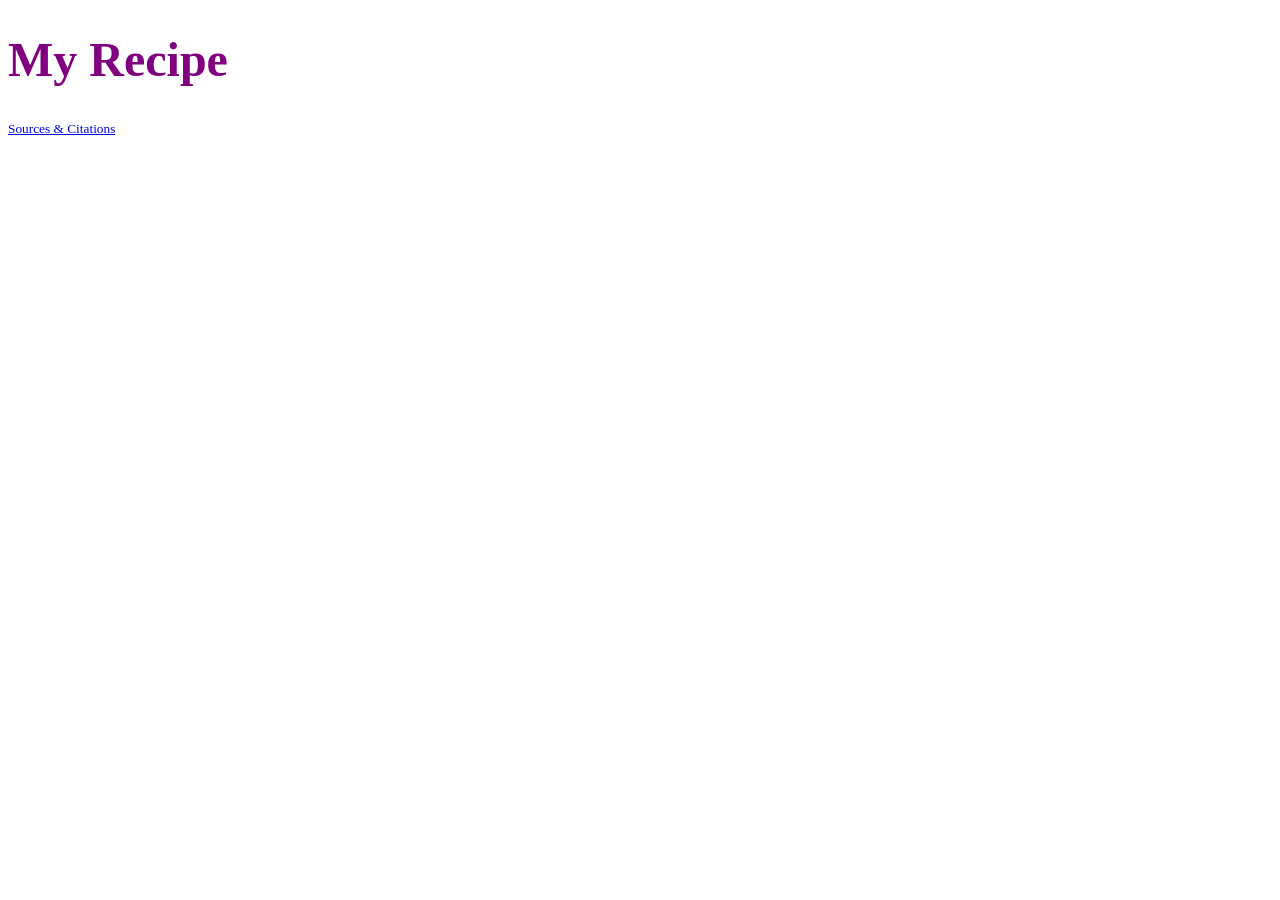
==== index.html @ b53ebb63 "Initial commit" ====
<!DOCTYPE html>
<html lang="en">
  <head>
    <meta charset="utf-8">
    <meta name="viewport" content="width=device-width, initial-scale=1">
    <meta name="description" content="My recipe.">
    <title>My Recipe</title>
    <link rel="stylesheet" type="text/css" href="styles.css">
  </head>
  <body>
    <!-- Your recipe goes here! -->
    <main>
      <h1>My Recipe</h1>      
    </main>
    <footer>      
      <small>
        <a href="citations.html">Sources &amp; Citations</a>
      </small>
    </footer>
  </body>
</html>
---- styles.css ----
/* Your styles go here! */
h1 {
  /* Demo style -- remove me and write your own */
  font-size: 48px;
  color: purple;
}
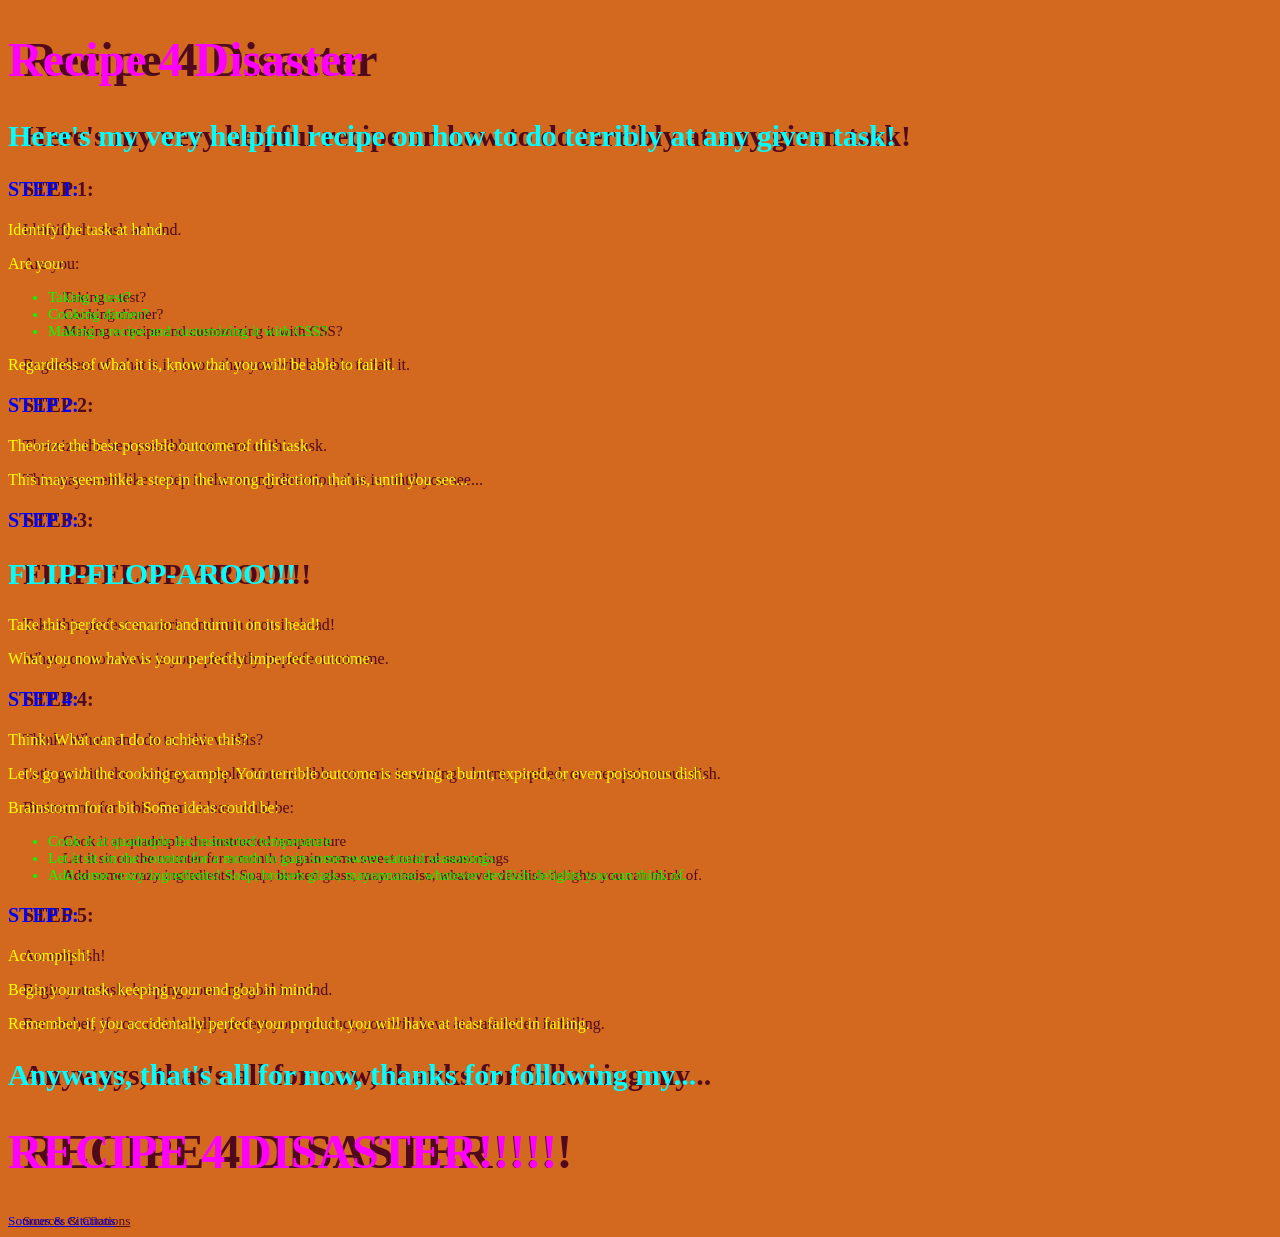
==== commit a01355c9: "version 1" ====
--- a/index.html
+++ b/index.html
@@ -4,14 +4,53 @@
     <meta charset="utf-8">
     <meta name="viewport" content="width=device-width, initial-scale=1">
     <meta name="description" content="My recipe.">
-    <title>My Recipe</title>
+    <title>tab title</title>
     <link rel="stylesheet" type="text/css" href="styles.css">
   </head>
   <body>
     <!-- Your recipe goes here! -->
     <main>
-      <h1>My Recipe</h1>      
+      <h1>Recipe 4 Disaster</h1>  
+      <h2>Here's my very helpful recipe on how to do terribly at any given task!</h2>  
     </main>
+    <h3>STEP 1:</h3>
+    <p>Identify the task at hand.</p>
+    <div>
+    <p>Are you:</p>
+    <ul>
+    <li>Taking a test?</li>
+    <li>Cooking dinner?</li>
+    <li>Making a recipe and customizing it with CSS?</li>
+    </ul>
+    <p>Regardless of what it is, know that you will be able to fail it.</p>
+    <h3>STEP 2:</h3>
+    <p>Theorize the best possible outcome of this task.</p>
+    <div>
+    <p>This may seem like a step in the wrong direction, that is, until you see...</p>
+    <h3>STEP 3:</h3>
+    <h2>FLIP-FLOP-AROO!!!</h2>
+    <p>Take this perfect scenario and turn it on its head!</p>
+    <div>
+    <p>What you now have is your perfectly imperfect outcome.</p>
+    <h3>STEP 4:</h3>
+    <p>Think: What can I do to achieve this?</p>
+    <div>
+    <p>Let's go with the cooking example. Your terrible outcome is serving a burnt, expired, or even poisonous dish.</p>
+    <div>
+    <p>Brainstorm for a bit. Some ideas could be:</p>
+    <ul>
+    <li>Cook it at quadruple the instructed temperature</li>
+    <li>Let it sit on the counter for a month to gain some sweet natural seasonings</li>
+    <li>Add some crazy ingredients! Soap, broken glass, mayonnaise, whatever devilish delights you can think of.</li>
+    </ul>
+    <h3>STEP 5:</h3>
+    <p>Accomplish!</p>
+    <div>
+    <p>Begin your task, keeping your end goal in mind.</p>
+    <div>
+    <p>Remember, if you accidentally perfect your product, you will have at least failed in failing.</p>
+    <h2>Anyways, that's all for now, thanks for following my...</h2>
+    <h1>RECIPE 4 DISASTER!!!!!</h1>
     <footer>      
       <small>
         <a href="citations.html">Sources &amp; Citations</a>
--- a/styles.css
+++ b/styles.css
@@ -1,6 +1,30 @@
 /* Your styles go here! */
 h1 {
-  /* Demo style -- remove me and write your own */
   font-size: 48px;
-  color: purple;
+  color: rgb(255, 0, 255)
 }
+
+h2 {
+  font-size: 30px;
+  color: rgb(0, 255, 255)
+}
+
+h3 {
+  font-size: 20px;
+  color: rgb(0, 0, 255)
+}
+
+li {
+  font-size: 15px;
+  color: rgb(0, 255, 0)
+}
+
+p {
+  font-size: 16px;
+  color: yellow
+}
+
+body {
+  background-color: chocolate;
+  text-shadow: 15px 0px rgb(81, 10, 29);
+}
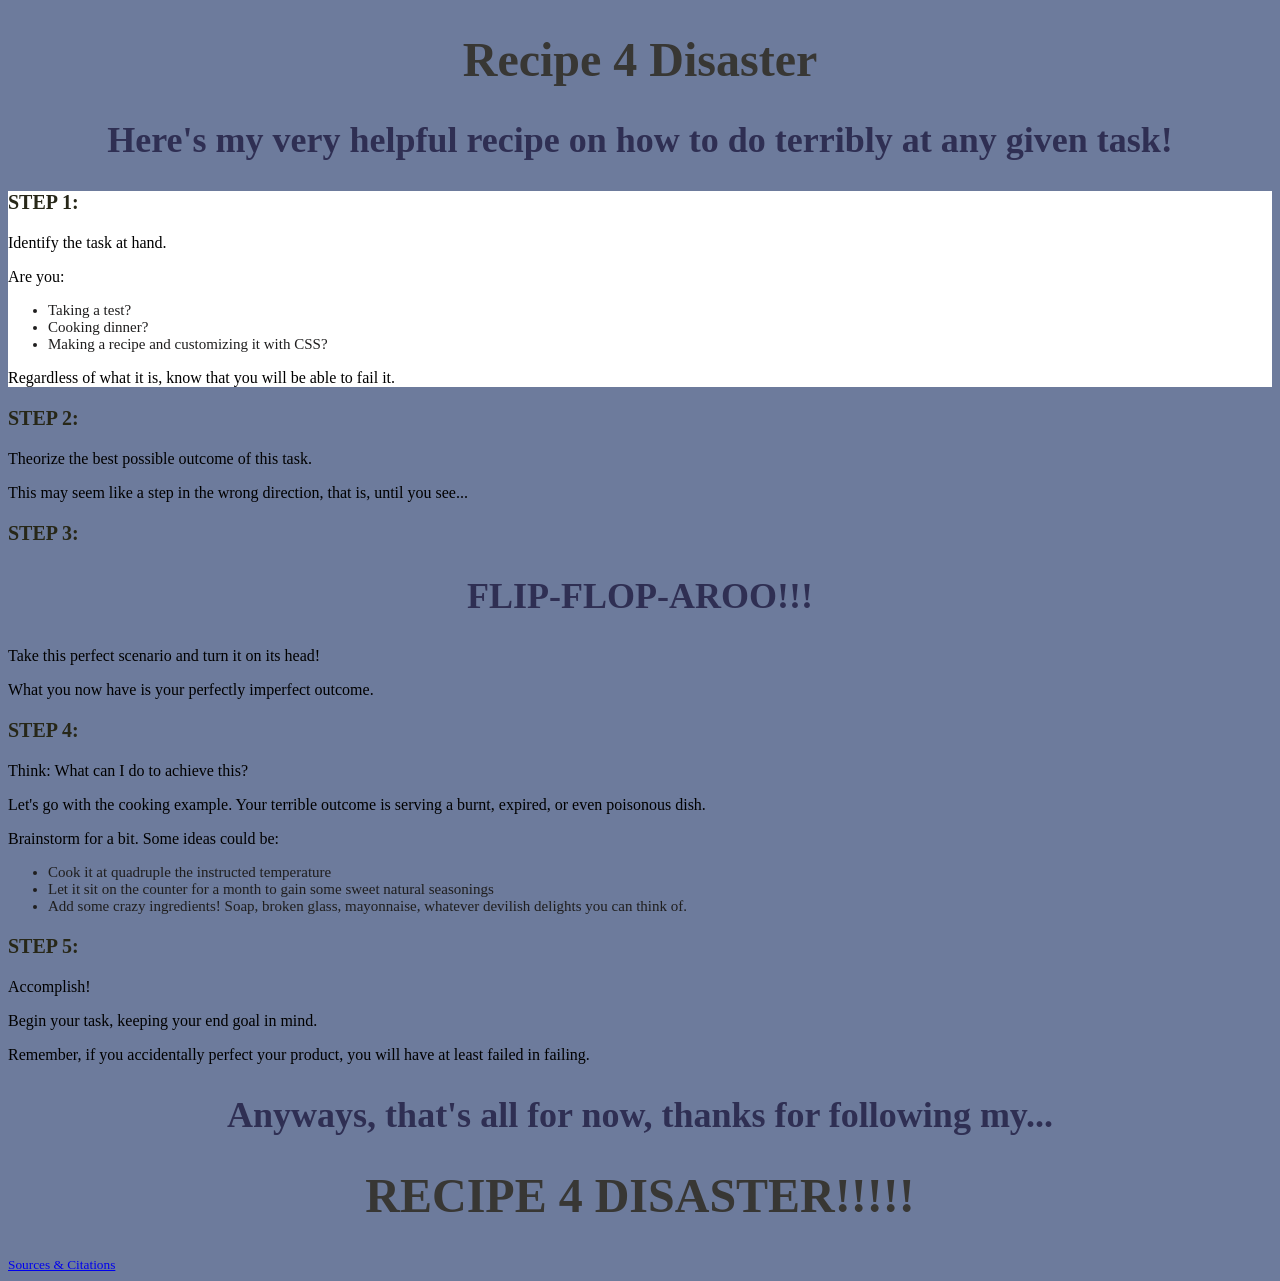
==== commit ec1b0dce: "saving so i can restart" ====
--- a/index.html
+++ b/index.html
@@ -13,44 +13,47 @@
       <h1>Recipe 4 Disaster</h1>  
       <h2>Here's my very helpful recipe on how to do terribly at any given task!</h2>  
     </main>
-    <h3>STEP 1:</h3>
-    <p>Identify the task at hand.</p>
-    <div>
-    <p>Are you:</p>
-    <ul>
-    <li>Taking a test?</li>
-    <li>Cooking dinner?</li>
-    <li>Making a recipe and customizing it with CSS?</li>
-    </ul>
-    <p>Regardless of what it is, know that you will be able to fail it.</p>
-    <h3>STEP 2:</h3>
-    <p>Theorize the best possible outcome of this task.</p>
-    <div>
-    <p>This may seem like a step in the wrong direction, that is, until you see...</p>
-    <h3>STEP 3:</h3>
-    <h2>FLIP-FLOP-AROO!!!</h2>
-    <p>Take this perfect scenario and turn it on its head!</p>
-    <div>
-    <p>What you now have is your perfectly imperfect outcome.</p>
-    <h3>STEP 4:</h3>
-    <p>Think: What can I do to achieve this?</p>
-    <div>
-    <p>Let's go with the cooking example. Your terrible outcome is serving a burnt, expired, or even poisonous dish.</p>
-    <div>
-    <p>Brainstorm for a bit. Some ideas could be:</p>
-    <ul>
-    <li>Cook it at quadruple the instructed temperature</li>
-    <li>Let it sit on the counter for a month to gain some sweet natural seasonings</li>
-    <li>Add some crazy ingredients! Soap, broken glass, mayonnaise, whatever devilish delights you can think of.</li>
-    </ul>
-    <h3>STEP 5:</h3>
-    <p>Accomplish!</p>
-    <div>
-    <p>Begin your task, keeping your end goal in mind.</p>
-    <div>
-    <p>Remember, if you accidentally perfect your product, you will have at least failed in failing.</p>
-    <h2>Anyways, that's all for now, thanks for following my...</h2>
-    <h1>RECIPE 4 DISASTER!!!!!</h1>
+    <div class="step1">
+      <h3>STEP 1:</h3>
+      <p>Identify the task at hand.</p>
+      <p>Are you:</p>
+      <ul>
+        <li>Taking a test?</li>
+        <li>Cooking dinner?</li>
+        <li>Making a recipe and customizing it with CSS?</li>
+      </ul>
+      <p>Regardless of what it is, know that you will be able to fail it.</p>
+    </div>
+    <div class="step2">
+      <h3>STEP 2:</h3>
+      <p>Theorize the best possible outcome of this task.</p>
+      <p>This may seem like a step in the wrong direction, that is, until you see...</p>
+    </div>
+    <div class="step3">
+      <h3>STEP 3:</h3>
+      <h2>FLIP-FLOP-AROO!!!</h2>
+      <p>Take this perfect scenario and turn it on its head!</p>
+      <p>What you now have is your perfectly imperfect outcome.</p>
+    </div>
+    <div class="step4">
+      <h3>STEP 4:</h3>
+      <p>Think: What can I do to achieve this?</p>
+      <p>Let's go with the cooking example. Your terrible outcome is serving a burnt, expired, or even poisonous dish.</p>
+      <p>Brainstorm for a bit. Some ideas could be:</p>
+      <ul>
+        <li>Cook it at quadruple the instructed temperature</li>
+        <li>Let it sit on the counter for a month to gain some sweet natural seasonings</li>
+        <li>Add some crazy ingredients! Soap, broken glass, mayonnaise, whatever devilish delights you can think of.</li>
+      </ul>
+    </div>
+    <div class="step5">
+      <h3>STEP 5:</h3>
+      <p>Accomplish!</p>
+      <p>Begin your task, keeping your end goal in mind.</p>
+      <p>Remember, if you accidentally perfect your product, you will have at least failed in failing.</p>
+    </div>
+      <h2>Anyways, that's all for now, thanks for following my...</h2>
+      <h1>RECIPE 4 DISASTER!!!!!</h1>
     <footer>      
       <small>
         <a href="citations.html">Sources &amp; Citations</a>
--- a/styles.css
+++ b/styles.css
@@ -1,30 +1,42 @@
-/* Your styles go here! */
+/* these are the variables I had to add for color and if you couldn't tell, I don't like it */
+:root {
+--idontlikethis: rgb(109, 123, 156);
+--idislikethis: rgb(56, 55, 52);
+--idontenjoythis: rgb(47, 47, 83);
+--idespisethis: rgb(39, 39, 24);
+--okaymaybenotdespisebutidontlikeit: rgb(31, 30, 30);
+}
+
 h1 {
+  text-align: center;
   font-size: 48px;
-  color: rgb(255, 0, 255)
+  color: var(--idislikethis);
 }
 
 h2 {
-  font-size: 30px;
-  color: rgb(0, 255, 255)
+  text-align: center;
+  font-size: 36px;
+  color: var(--idontenjoythis);
 }
 
 h3 {
   font-size: 20px;
-  color: rgb(0, 0, 255)
+  color: var(--idespisethis);
 }
 
 li {
   font-size: 15px;
-  color: rgb(0, 255, 0)
+  color: var(--okaymaybenotdespisebutidontlikeit);
 }
 
 p {
   font-size: 16px;
-  color: yellow
 }
 
 body {
-  background-color: chocolate;
-  text-shadow: 15px 0px rgb(81, 10, 29);
+  background-color: var(--idontlikethis);
 }
+
+.step1 {
+  background-color: white;
+}
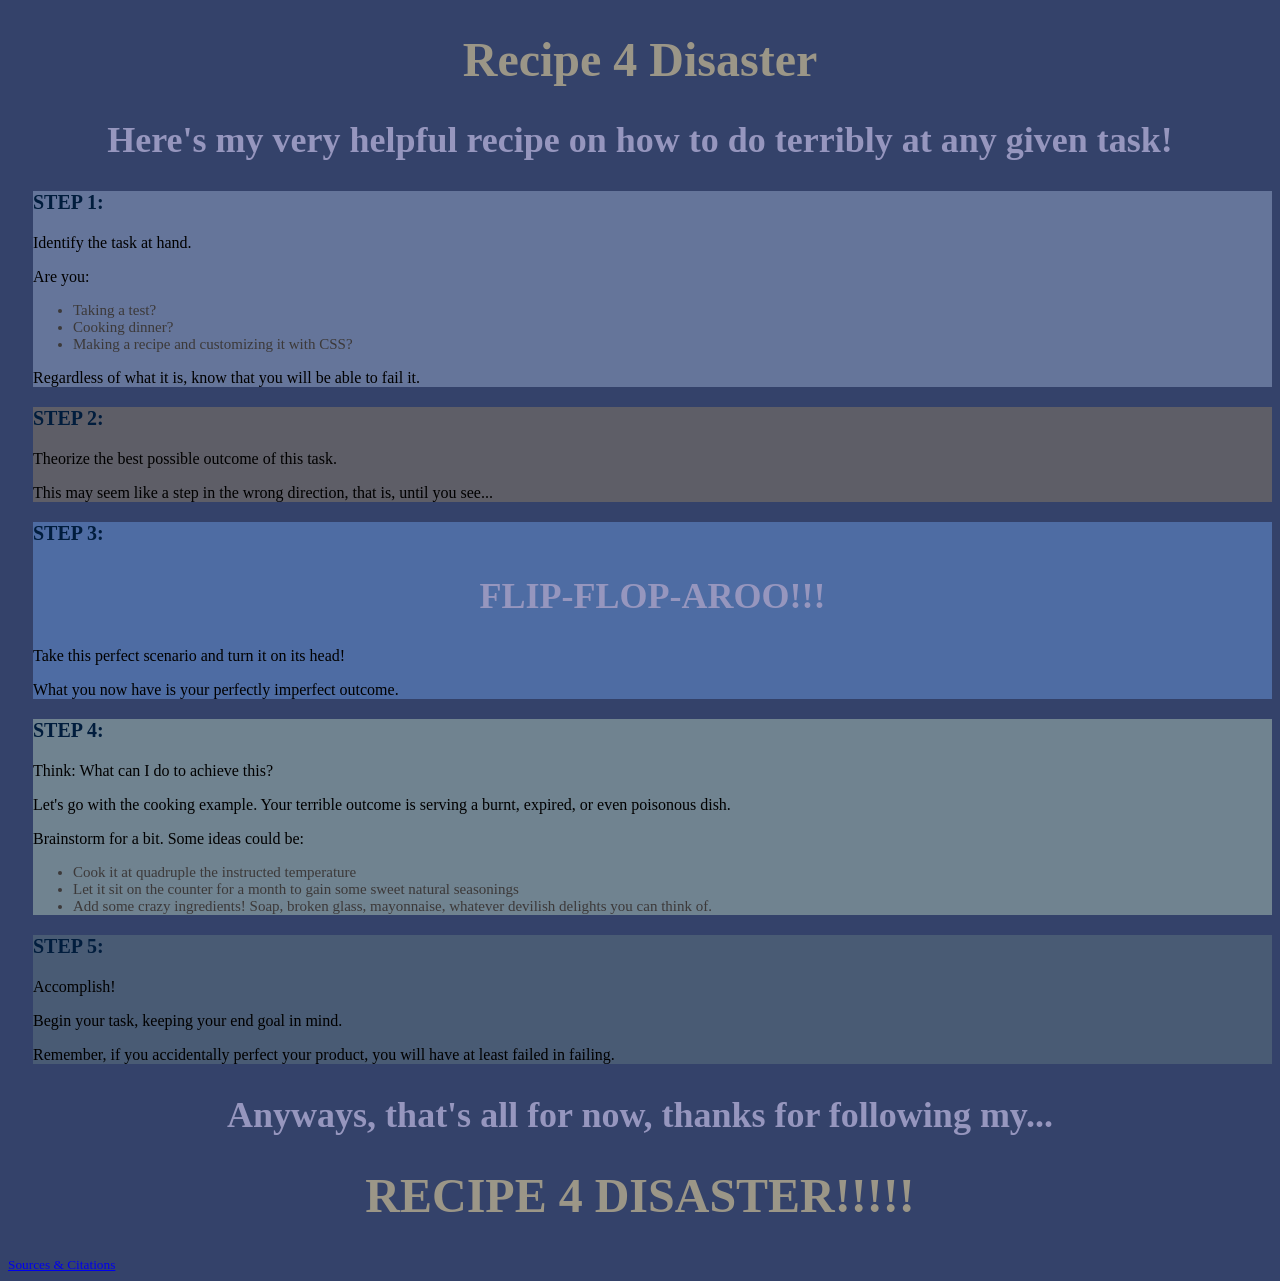
==== commit 3952cc1e: "test" ====
--- a/index.html
+++ b/index.html
@@ -9,11 +9,12 @@
   </head>
   <body>
     <!-- Your recipe goes here! -->
+    <header>
+      <h1>Recipe 4 Disaster</h1>  
+      <h2>Here's my very helpful recipe on how to do terribly at any given task!</h2>
+    </header>
     <main>
-      <h1>Recipe 4 Disaster</h1>  
-      <h2>Here's my very helpful recipe on how to do terribly at any given task!</h2>  
-    </main>
-    <div class="step1">
+      <div class="step1">
       <h3>STEP 1:</h3>
       <p>Identify the task at hand.</p>
       <p>Are you:</p>
@@ -23,19 +24,19 @@
         <li>Making a recipe and customizing it with CSS?</li>
       </ul>
       <p>Regardless of what it is, know that you will be able to fail it.</p>
-    </div>
-    <div class="step2">
+      </div>
+      <div class="step2">
       <h3>STEP 2:</h3>
       <p>Theorize the best possible outcome of this task.</p>
       <p>This may seem like a step in the wrong direction, that is, until you see...</p>
-    </div>
-    <div class="step3">
+      </div>
+      <div class="step3">
       <h3>STEP 3:</h3>
       <h2>FLIP-FLOP-AROO!!!</h2>
       <p>Take this perfect scenario and turn it on its head!</p>
       <p>What you now have is your perfectly imperfect outcome.</p>
-    </div>
-    <div class="step4">
+      </div>
+      <div class="step4">
       <h3>STEP 4:</h3>
       <p>Think: What can I do to achieve this?</p>
       <p>Let's go with the cooking example. Your terrible outcome is serving a burnt, expired, or even poisonous dish.</p>
@@ -45,15 +46,16 @@
         <li>Let it sit on the counter for a month to gain some sweet natural seasonings</li>
         <li>Add some crazy ingredients! Soap, broken glass, mayonnaise, whatever devilish delights you can think of.</li>
       </ul>
-    </div>
-    <div class="step5">
+      </div>
+      <div class="step5">
       <h3>STEP 5:</h3>
       <p>Accomplish!</p>
       <p>Begin your task, keeping your end goal in mind.</p>
       <p>Remember, if you accidentally perfect your product, you will have at least failed in failing.</p>
-    </div>
+      </div>
       <h2>Anyways, that's all for now, thanks for following my...</h2>
       <h1>RECIPE 4 DISASTER!!!!!</h1>
+    </main>
     <footer>      
       <small>
         <a href="citations.html">Sources &amp; Citations</a>
--- a/styles.css
+++ b/styles.css
@@ -1,10 +1,10 @@
 /* these are the variables I had to add for color and if you couldn't tell, I don't like it */
 :root {
---idontlikethis: rgb(109, 123, 156);
---idislikethis: rgb(56, 55, 52);
---idontenjoythis: rgb(47, 47, 83);
---idespisethis: rgb(39, 39, 24);
---okaymaybenotdespisebutidontlikeit: rgb(31, 30, 30);
+--idontlikethis: rgb(52, 66, 106);
+--idislikethis: rgb(155, 150, 135);
+--idontenjoythis: rgb(150, 150, 190);
+--idespisethis: rgb(1, 29, 61);
+--okaymaybenotdespisebutidontlikeit: rgb(60, 57, 57);
 }
 
 h1 {
@@ -38,5 +38,26 @@
 }
 
 .step1 {
-  background-color: white;
+  background-color: rgb(101, 117, 154);
+  margin-left: 25px;
 }
+
+.step2 {
+  background-color: rgb(94, 94, 103);
+  margin-left: 25px;
+}
+
+.step3 {
+  background-color: rgb(78, 108, 163);
+  margin-left: 25px;
+}
+
+.step4 {
+  background-color: rgb(112, 131, 144);
+  margin-left: 25px;
+}
+
+.step5 {
+  background-color: rgba(123, 149, 139, 0.3);
+  margin-left: 25px;
+}
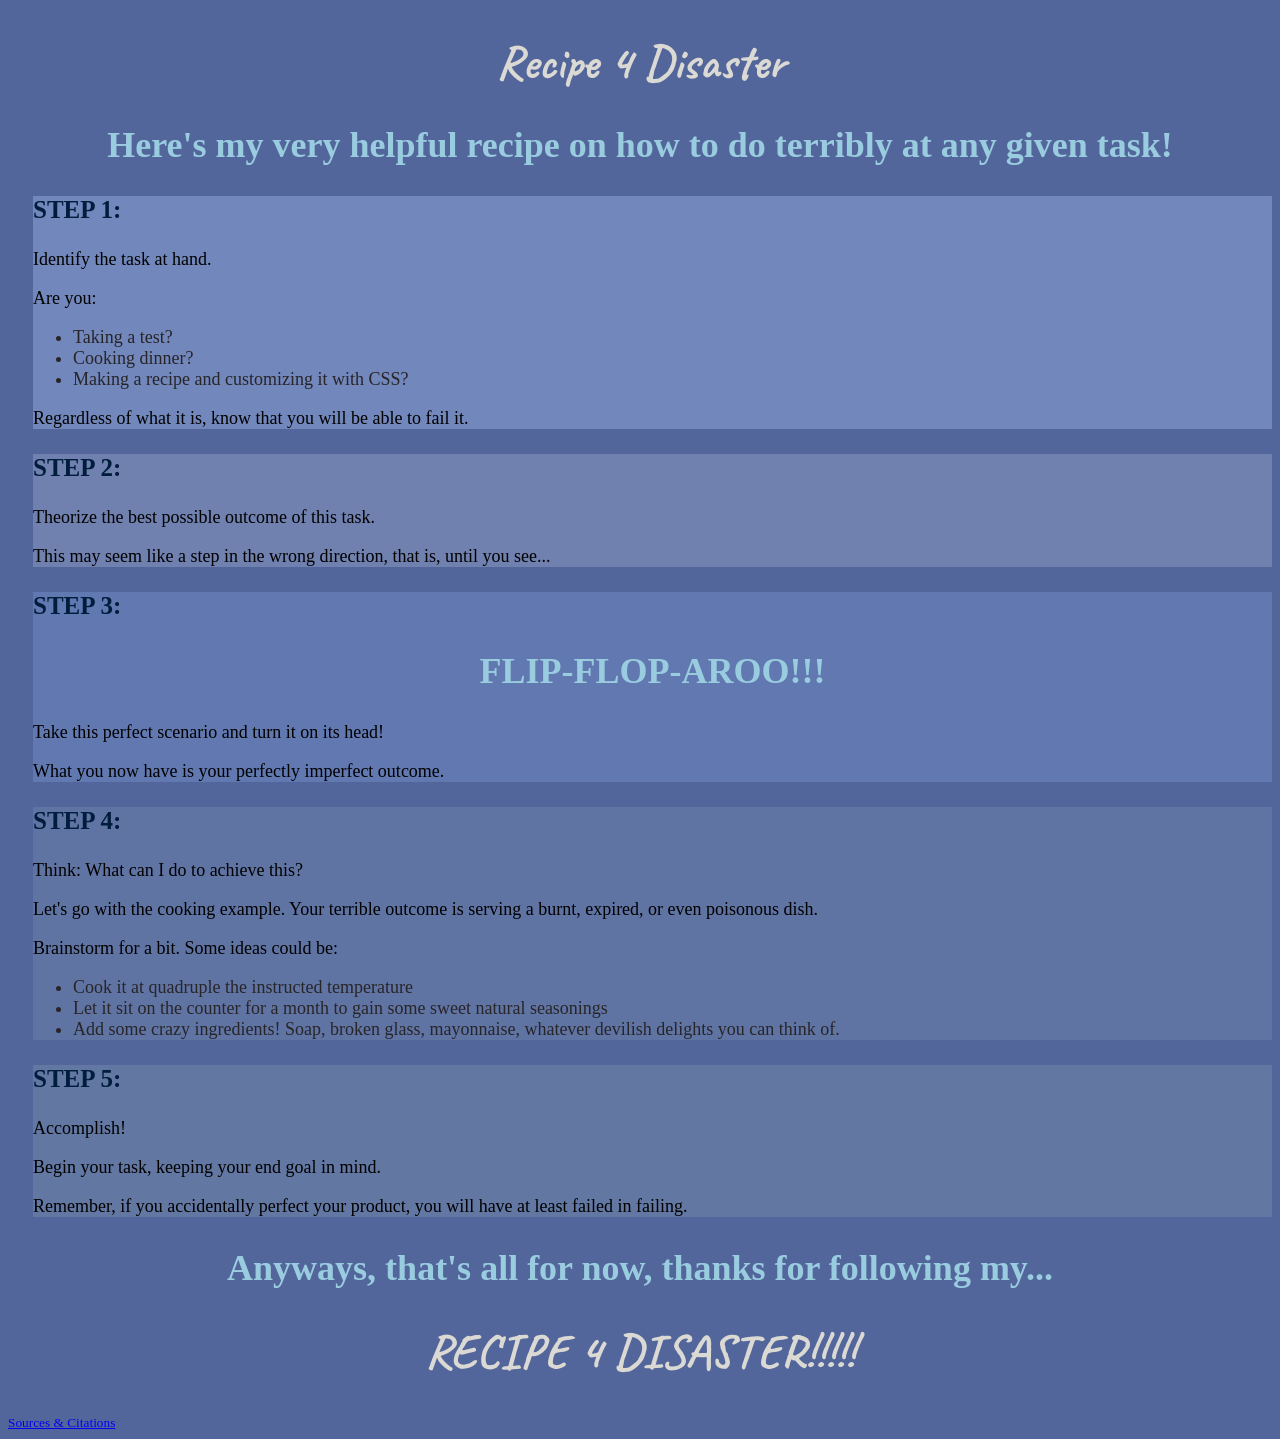
==== commit 1214fe36: "used ai slop :O" ====
--- a/index.html
+++ b/index.html
@@ -5,6 +5,12 @@
     <meta name="viewport" content="width=device-width, initial-scale=1">
     <meta name="description" content="My recipe.">
     <title>tab title</title>
+    <!-- AI-generated content starts here -->
+    <!-- Student prompt: "Please use the # Caveat font from Google Fonts and use it for my h1 heading." -->
+    <link rel="preconnect" href="https://fonts.googleapis.com">
+    <link rel="preconnect" href="https://fonts.gstatic.com" crossorigin>
+    <link href="https://fonts.googleapis.com/css2?family=Caveat:wght@400;700&display=swap" rel="stylesheet">
+    <!-- AI-generated content ends here -->
     <link rel="stylesheet" type="text/css" href="styles.css">
   </head>
   <body>
--- a/styles.css
+++ b/styles.css
@@ -1,15 +1,19 @@
-/* these are the variables I had to add for color and if you couldn't tell, I don't like it */
+/* these are the variables I had to add for color*/
 :root {
---idontlikethis: rgb(52, 66, 106);
---idislikethis: rgb(155, 150, 135);
---idontenjoythis: rgb(150, 150, 190);
+--idontlikethis: rgb(83, 102, 155);
+--idislikethis: rgb(219, 217, 212);
+--idontenjoythis: rgb(154, 204, 224);
 --idespisethis: rgb(1, 29, 61);
---okaymaybenotdespisebutidontlikeit: rgb(60, 57, 57);
+--okaymaybenotdespisebutidontlikeit: rgb(40, 37, 40);
 }
 
 h1 {
   text-align: center;
   font-size: 48px;
+  /* AI-generated code starts here (As instructed in fonts tutorial) */
+    /* Student prompt: "Please use the # Caveat font from Google Fonts and use it for my h1 heading." */
+  font-family: "Caveat", cursive;
+  /* AI-generated code ends here */
   color: var(--idislikethis);
 }
 
@@ -20,17 +24,17 @@
 }
 
 h3 {
-  font-size: 20px;
+  font-size: 25px;
   color: var(--idespisethis);
 }
 
 li {
-  font-size: 15px;
+  font-size: 18px;
   color: var(--okaymaybenotdespisebutidontlikeit);
 }
 
 p {
-  font-size: 16px;
+  font-size: 18px;
 }
 
 body {
@@ -38,26 +42,26 @@
 }
 
 .step1 {
-  background-color: rgb(101, 117, 154);
+  background-color: rgba(145, 167, 219, 0.5);
   margin-left: 25px;
 }
 
 .step2 {
-  background-color: rgb(94, 94, 103);
+  background-color: rgba(231, 231, 254, 0.2);
   margin-left: 25px;
 }
 
 .step3 {
-  background-color: rgb(78, 108, 163);
+  background-color: rgba(130, 163, 224, 0.3);
   margin-left: 25px;
 }
 
 .step4 {
-  background-color: rgb(112, 131, 144);
+  background-color: rgba(170, 196, 213, 0.15);
   margin-left: 25px;
 }
 
 .step5 {
-  background-color: rgba(123, 149, 139, 0.3);
+  background-color: rgba(181, 213, 201, 0.15);
   margin-left: 25px;
 }
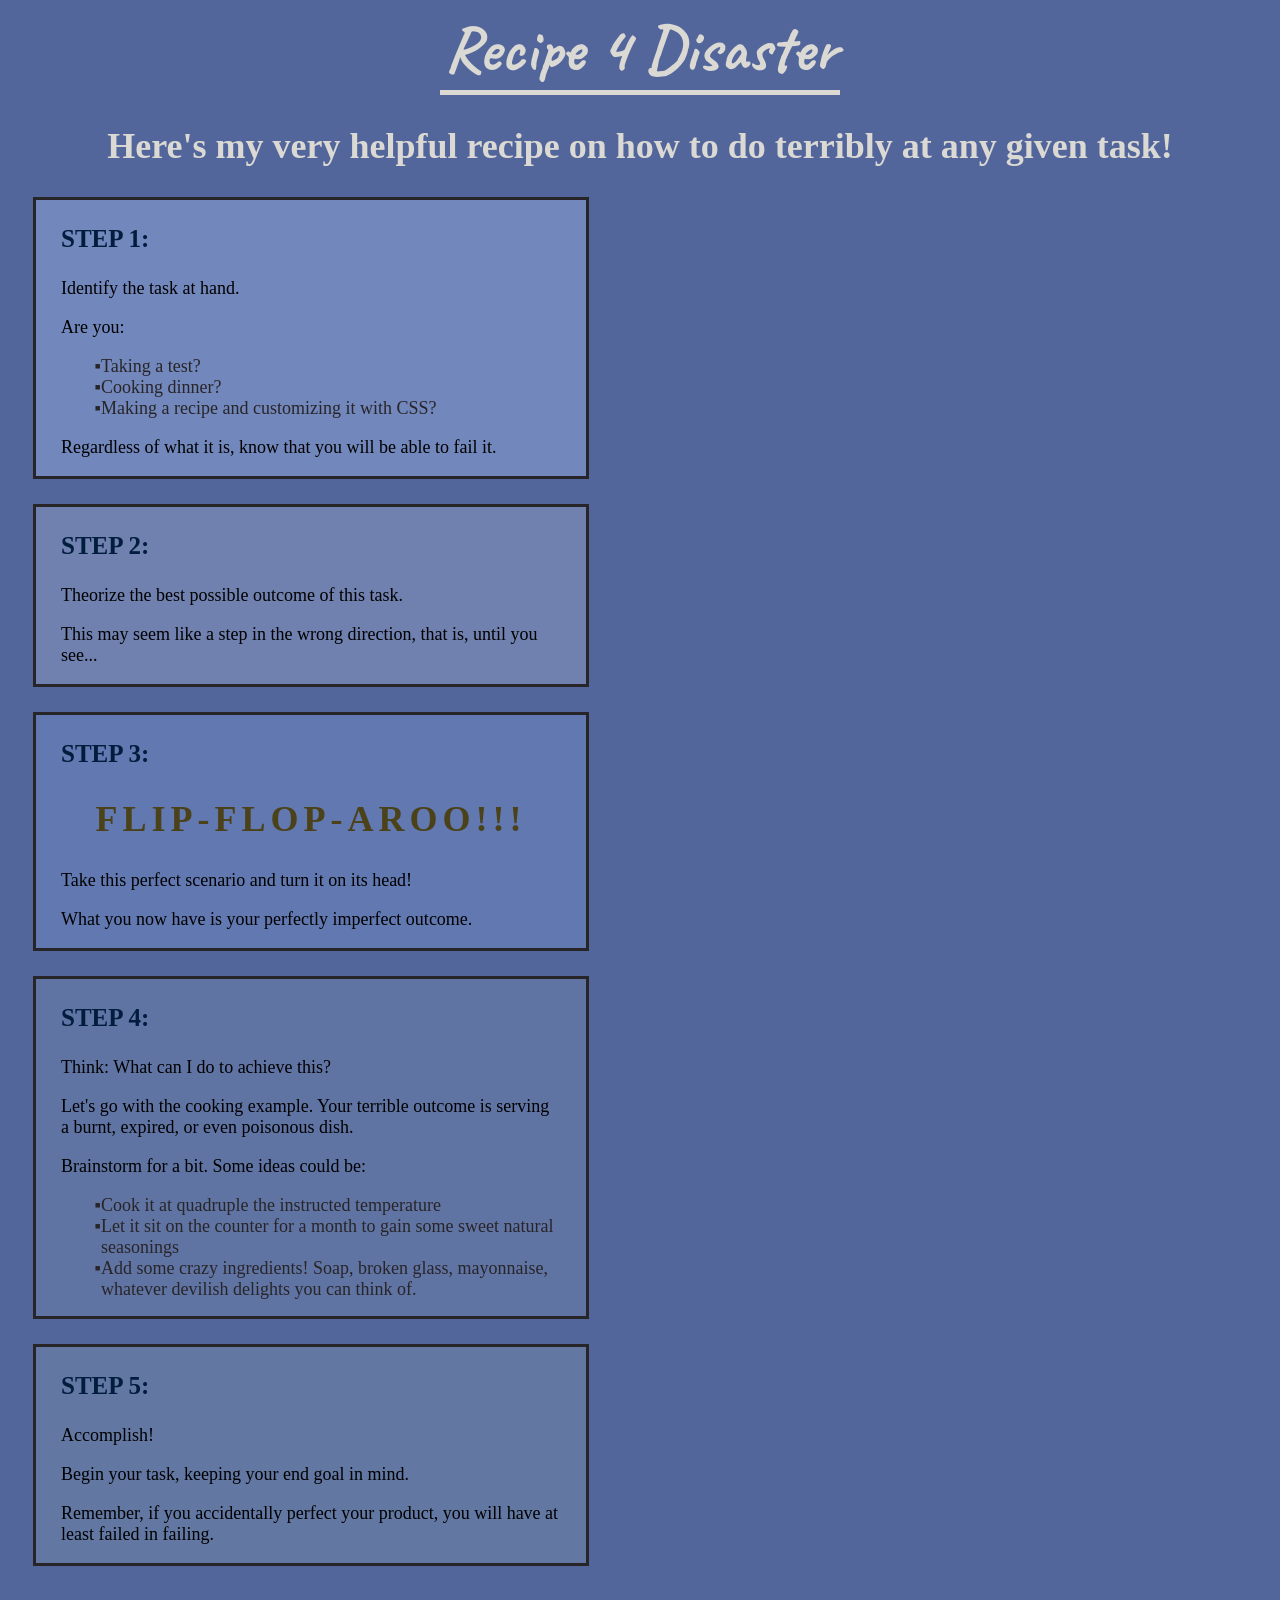
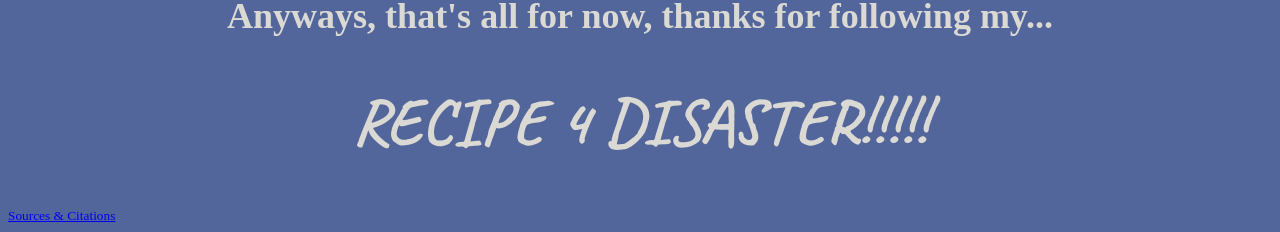
==== commit 33f6a00c: "commit" ====
--- a/index.html
+++ b/index.html
@@ -16,12 +16,12 @@
   <body>
     <!-- Your recipe goes here! -->
     <header>
-      <h1>Recipe 4 Disaster</h1>  
+      <h1 class="thebottomborderthatiwantforjustthetopofthepage">Recipe 4 Disaster</h1>  
       <h2>Here's my very helpful recipe on how to do terribly at any given task!</h2>
     </header>
     <main>
       <div class="step1">
-      <h3>STEP 1:</h3>
+      <h3>step 1:</h3>
       <p>Identify the task at hand.</p>
       <p>Are you:</p>
       <ul>
@@ -32,18 +32,18 @@
       <p>Regardless of what it is, know that you will be able to fail it.</p>
       </div>
       <div class="step2">
-      <h3>STEP 2:</h3>
+      <h3>step 2:</h3>
       <p>Theorize the best possible outcome of this task.</p>
       <p>This may seem like a step in the wrong direction, that is, until you see...</p>
       </div>
       <div class="step3">
-      <h3>STEP 3:</h3>
+      <h3>step 3:</h3>
       <h2>FLIP-FLOP-AROO!!!</h2>
       <p>Take this perfect scenario and turn it on its head!</p>
       <p>What you now have is your perfectly imperfect outcome.</p>
       </div>
       <div class="step4">
-      <h3>STEP 4:</h3>
+      <h3>step 4:</h3>
       <p>Think: What can I do to achieve this?</p>
       <p>Let's go with the cooking example. Your terrible outcome is serving a burnt, expired, or even poisonous dish.</p>
       <p>Brainstorm for a bit. Some ideas could be:</p>
@@ -54,7 +54,7 @@
       </ul>
       </div>
       <div class="step5">
-      <h3>STEP 5:</h3>
+      <h3>step 5:</h3>
       <p>Accomplish!</p>
       <p>Begin your task, keeping your end goal in mind.</p>
       <p>Remember, if you accidentally perfect your product, you will have at least failed in failing.</p>
--- a/styles.css
+++ b/styles.css
@@ -2,14 +2,14 @@
 :root {
 --idontlikethis: rgb(83, 102, 155);
 --idislikethis: rgb(219, 217, 212);
---idontenjoythis: rgb(154, 204, 224);
+--idontenjoythis: rgb(219, 217, 212);
 --idespisethis: rgb(1, 29, 61);
 --okaymaybenotdespisebutidontlikeit: rgb(40, 37, 40);
 }
-
+/*this is AI SLOP give me an F for cheating*/
 h1 {
   text-align: center;
-  font-size: 48px;
+  font-size: 65px;
   /* AI-generated code starts here (As instructed in fonts tutorial) */
     /* Student prompt: "Please use the # Caveat font from Google Fonts and use it for my h1 heading." */
   font-family: "Caveat", cursive;
@@ -26,11 +26,13 @@
 h3 {
   font-size: 25px;
   color: var(--idespisethis);
+  text-transform: uppercase;
 }
 
 li {
   font-size: 18px;
   color: var(--okaymaybenotdespisebutidontlikeit);
+  list-style-type: "▪️";
 }
 
 p {
@@ -43,25 +45,56 @@
 
 .step1 {
   background-color: rgba(145, 167, 219, 0.5);
-  margin-left: 25px;
+  border: 3px solid var(--okaymaybenotdespisebutidontlikeit);
+  padding-left: 25px;
+  padding-right: 25px;
+  margin: 25px;
+  max-width: 500px;
 }
 
 .step2 {
   background-color: rgba(231, 231, 254, 0.2);
-  margin-left: 25px;
+  padding-left: 25px;
+  padding-right: 25px;
+  margin: 25px;
+  border: 3px solid var(--okaymaybenotdespisebutidontlikeit);
+  max-width: 500px;
 }
 
 .step3 {
   background-color: rgba(130, 163, 224, 0.3);
-  margin-left: 25px;
+  border: 3px solid var(--okaymaybenotdespisebutidontlikeit);
+  padding-left: 25px;
+  padding-right: 25px;
+  margin: 25px;
+  max-width: 500px;
+}
+
+.step3 h2{
+  color: rgb(75, 66, 25);
+  letter-spacing: 5px;
 }
 
 .step4 {
   background-color: rgba(170, 196, 213, 0.15);
-  margin-left: 25px;
+  border: 3px solid var(--okaymaybenotdespisebutidontlikeit);
+  padding-left: 25px;
+  padding-right: 25px;
+  margin: 25px;
+  max-width: 500px;
 }
 
 .step5 {
   background-color: rgba(181, 213, 201, 0.15);
-  margin-left: 25px;
+  border: 3px solid var(--okaymaybenotdespisebutidontlikeit);
+  padding-left: 25px;
+  padding-right: 25px;
+  margin: 25px;
+  max-width: 500px;
 }
+
+.thebottomborderthatiwantforjustthetopofthepage {
+  border-bottom: 5px solid var(--idislikethis);
+  width: 400px;
+  margin: auto;
+}
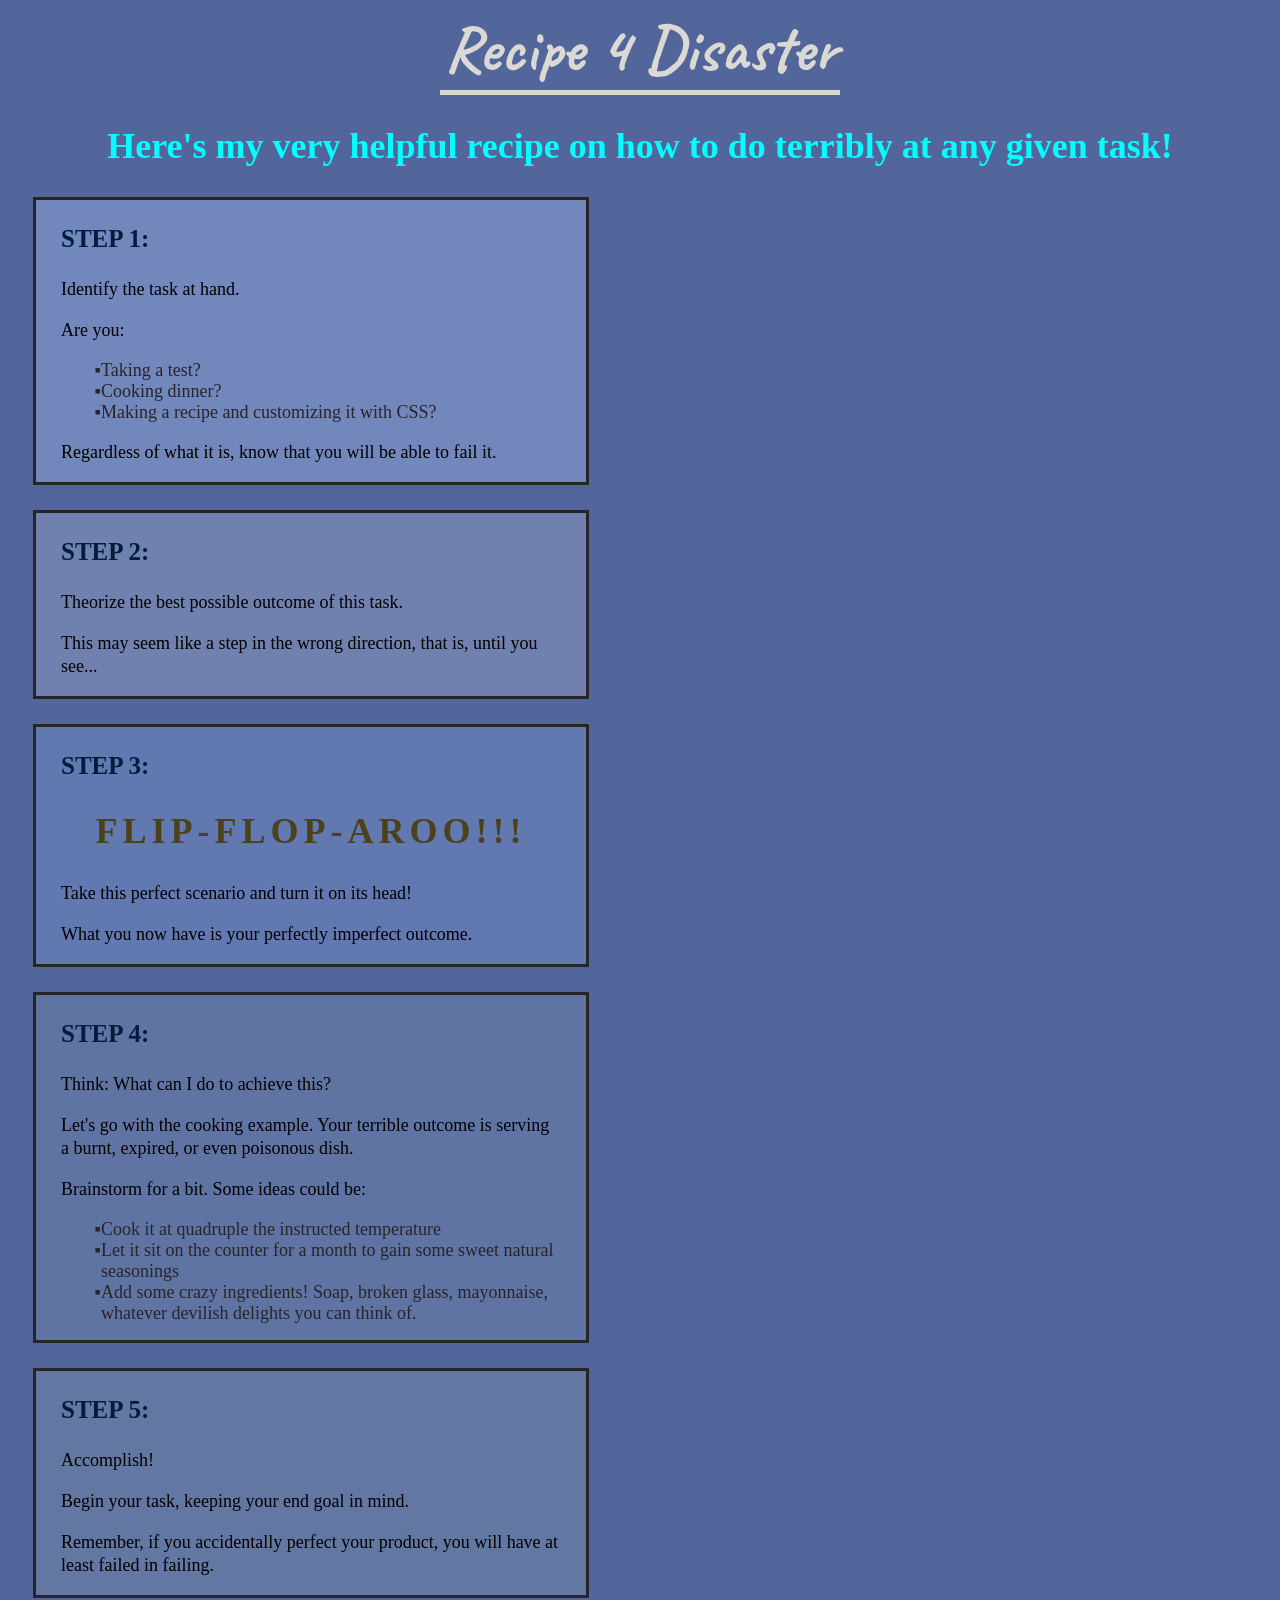
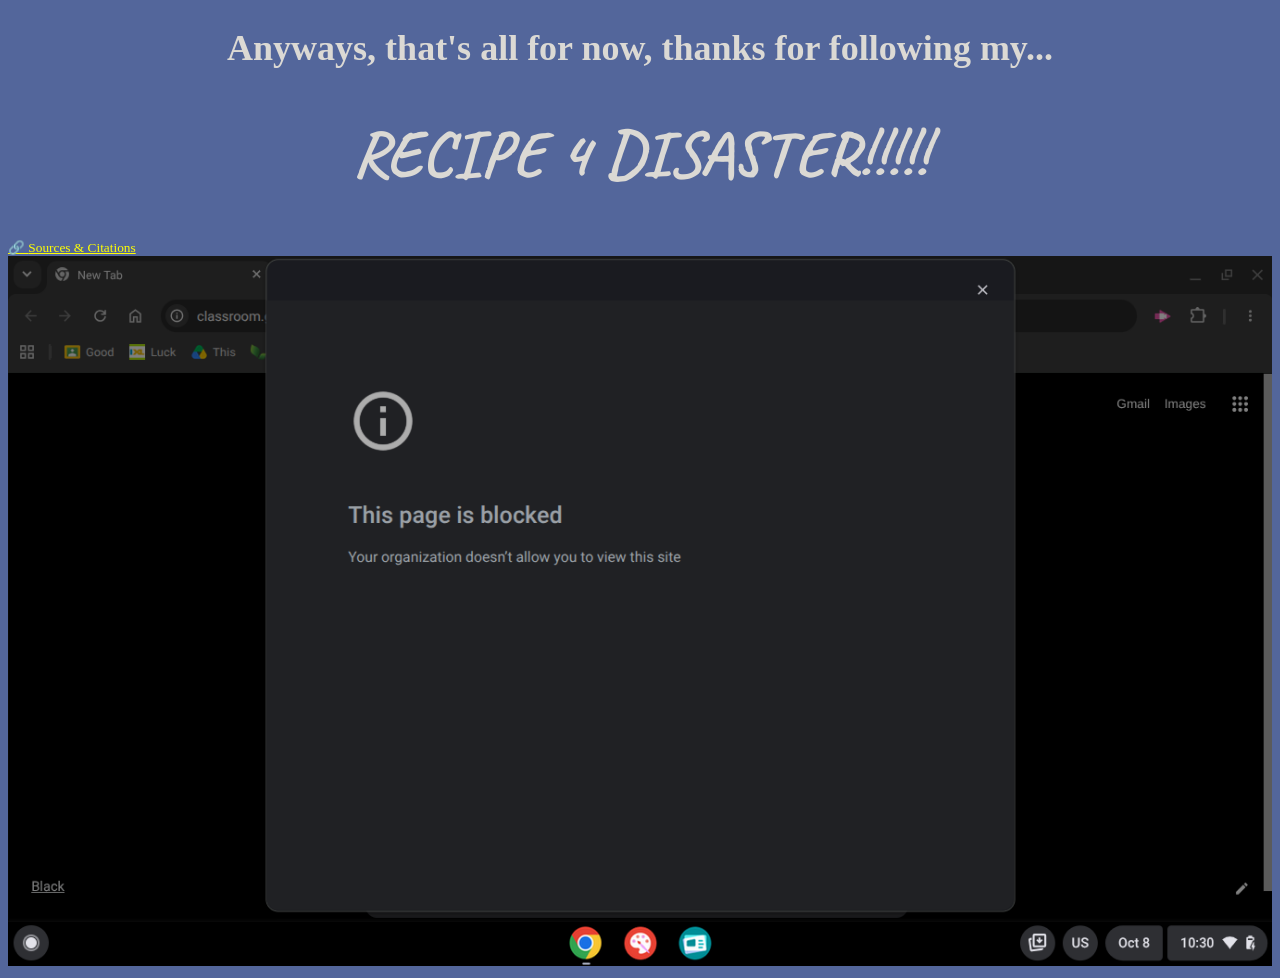
==== commit 7935c602: "Final?" ====
--- a/index.html
+++ b/index.html
@@ -4,7 +4,7 @@
     <meta charset="utf-8">
     <meta name="viewport" content="width=device-width, initial-scale=1">
     <meta name="description" content="My recipe.">
-    <title>tab title</title>
+    <title>Recipe 4 Disaster</title>
     <!-- AI-generated content starts here -->
     <!-- Student prompt: "Please use the # Caveat font from Google Fonts and use it for my h1 heading." -->
     <link rel="preconnect" href="https://fonts.googleapis.com">
@@ -16,10 +16,12 @@
   <body>
     <!-- Your recipe goes here! -->
     <header>
-      <h1 class="thebottomborderthatiwantforjustthetopofthepage">Recipe 4 Disaster</h1>  
+      <h1 class="thebottomborderthatiwantforjustthetopofthepage">Recipe 4 Disaster</h1>
+      </header> 
+    <main>
+      <div class="info">
       <h2>Here's my very helpful recipe on how to do terribly at any given task!</h2>
-    </header>
-    <main>
+      </div>
       <div class="step1">
       <h3>step 1:</h3>
       <p>Identify the task at hand.</p>
@@ -67,5 +69,6 @@
         <a href="citations.html">Sources &amp; Citations</a>
       </small>
     </footer>
+    <img src="images/Screenshot 2026-10-08 10.30.38 AM.png" alt="what a disaster">
   </body>
 </html>
--- a/styles.css
+++ b/styles.css
@@ -6,43 +6,51 @@
 --idespisethis: rgb(1, 29, 61);
 --okaymaybenotdespisebutidontlikeit: rgb(40, 37, 40);
 }
+
 /*this is AI SLOP give me an F for cheating*/
 h1 {
   text-align: center;
   font-size: 65px;
   /* AI-generated code starts here (As instructed in fonts tutorial) */
-    /* Student prompt: "Please use the # Caveat font from Google Fonts and use it for my h1 heading." */
+    /* Prompt: "Please use the # Caveat font from Google Fonts and use it for my h1 heading." */
   font-family: "Caveat", cursive;
   /* AI-generated code ends here */
   color: var(--idislikethis);
 }
 
+/* this is the second level header. it is centered, sized, and variabled */
 h2 {
   text-align: center;
   font-size: 36px;
   color: var(--idontenjoythis);
 }
 
+/* this is the third level header. I specified the size, color, and made it uppercase */
 h3 {
   font-size: 25px;
   color: var(--idespisethis);
   text-transform: uppercase;
 }
 
+/* this is a list item and I specified the size, color, and bullet type. fun fact: the bullet is an emoji */
 li {
   font-size: 18px;
   color: var(--okaymaybenotdespisebutidontlikeit);
   list-style-type: "▪️";
 }
 
+/* this makes the font be crazy cool yo */
 p {
   font-size: 18px;
+  line-height: 23px;
 }
 
+/* this is where the background color lies */
 body {
   background-color: var(--idontlikethis);
 }
 
+/* this was making the div a cool box section thing */
 .step1 {
   background-color: rgba(145, 167, 219, 0.5);
   border: 3px solid var(--okaymaybenotdespisebutidontlikeit);
@@ -52,6 +60,7 @@
   max-width: 500px;
 }
 
+/* this was making the OTHER div a cool box section thing */
 .step2 {
   background-color: rgba(231, 231, 254, 0.2);
   padding-left: 25px;
@@ -61,6 +70,7 @@
   max-width: 500px;
 }
 
+/* this was making yet ANOTHER div a cool box section thing */
 .step3 {
   background-color: rgba(130, 163, 224, 0.3);
   border: 3px solid var(--okaymaybenotdespisebutidontlikeit);
@@ -70,11 +80,13 @@
   max-width: 500px;
 }
 
+/* this made the FLIP-FLOP-AROO be what it is today */
 .step3 h2{
   color: rgb(75, 66, 25);
   letter-spacing: 5px;
 }
 
+/*this was another box............. div box...... div........ */
 .step4 {
   background-color: rgba(170, 196, 213, 0.15);
   border: 3px solid var(--okaymaybenotdespisebutidontlikeit);
@@ -84,6 +96,7 @@
   max-width: 500px;
 }
 
+/* div is box */
 .step5 {
   background-color: rgba(181, 213, 201, 0.15);
   border: 3px solid var(--okaymaybenotdespisebutidontlikeit);
@@ -93,8 +106,35 @@
   max-width: 500px;
 }
 
+/* i think the line below this is enough of a description */
 .thebottomborderthatiwantforjustthetopofthepage {
   border-bottom: 5px solid var(--idislikethis);
   width: 400px;
   margin: auto;
 }
+
+/* this makes the image big but not off the page */
+img {
+  max-width: 100%
+}
+
+/* yellow */
+a {
+  color: rgb(255, 255, 0)
+}
+
+/* last-minute implementation of before */
+a::before {
+  content: "🔗 ";
+}
+
+/* hover */
+a:hover {
+  font-size: 120%;
+  font-weight: bold;
+}
+
+/* i needed to have an info section so I reused an existing thing and called it info */
+.info h2 {
+  color:aqua;
+}
